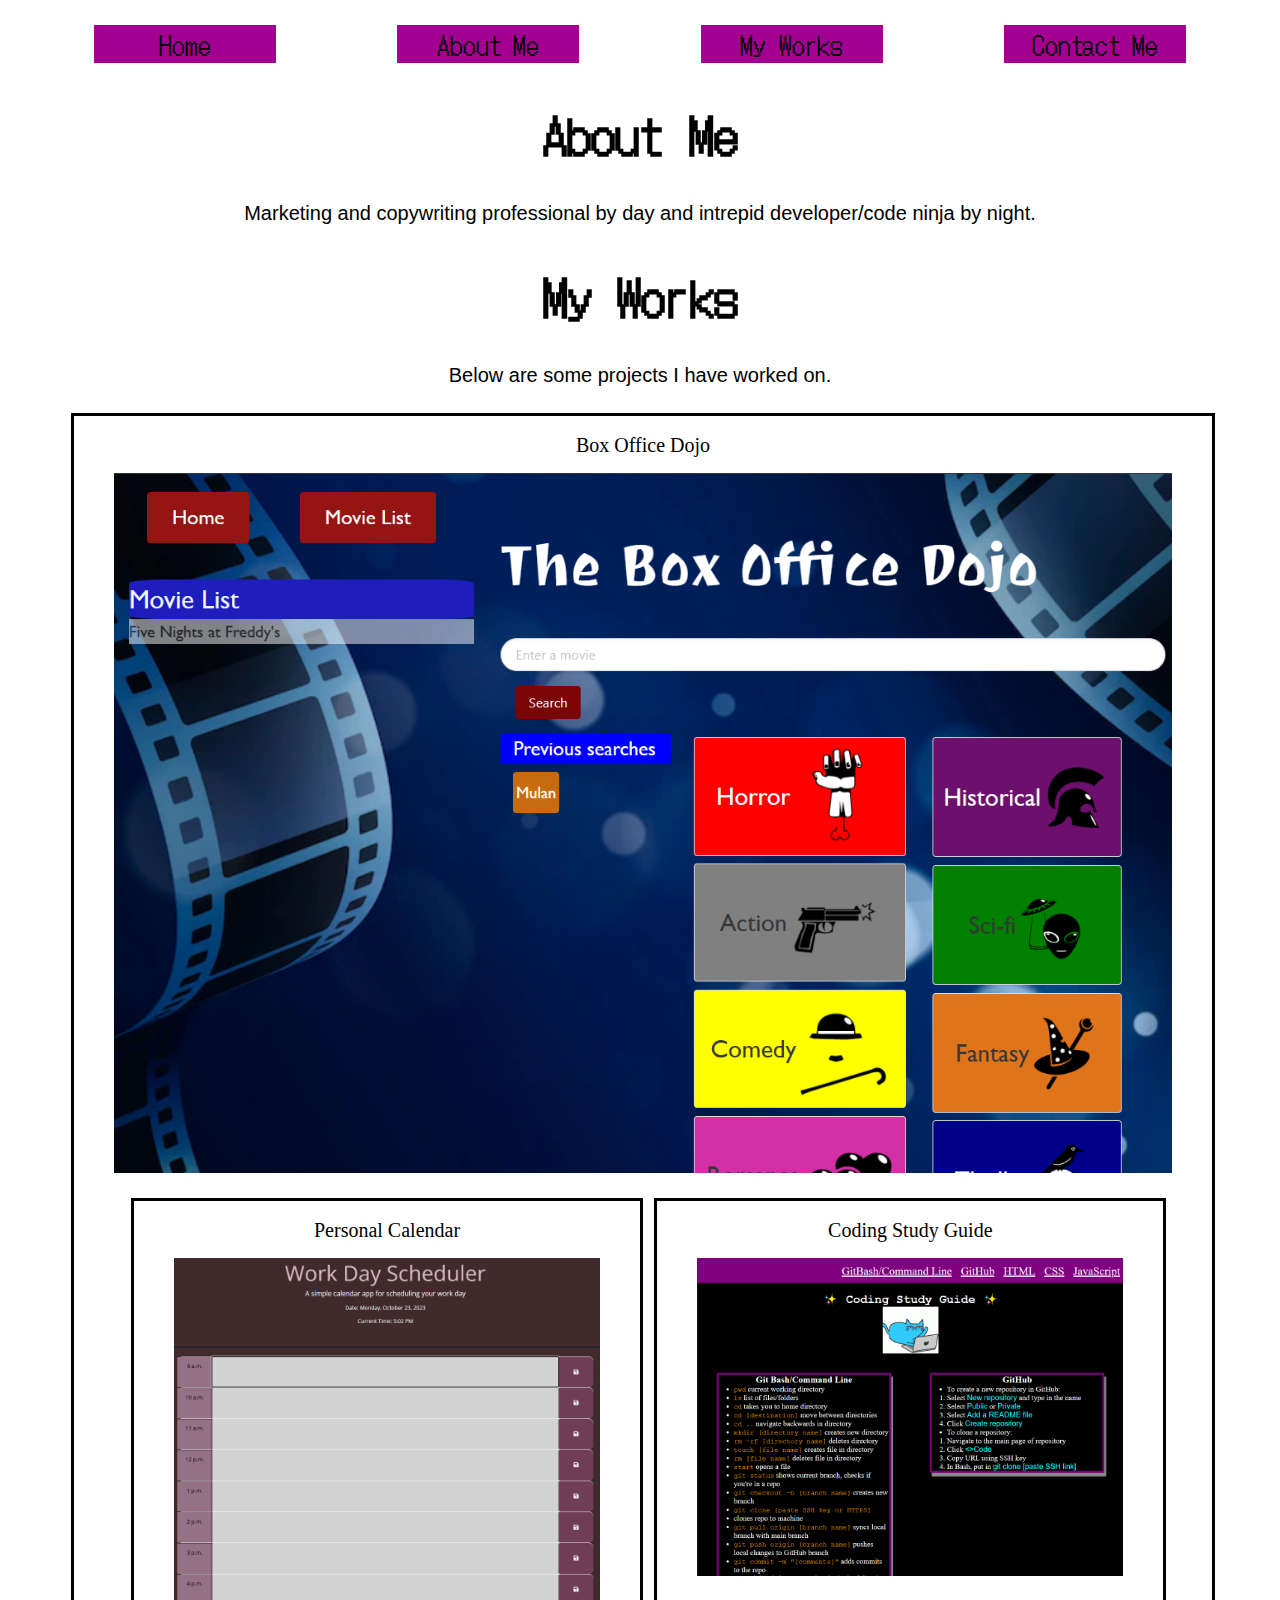
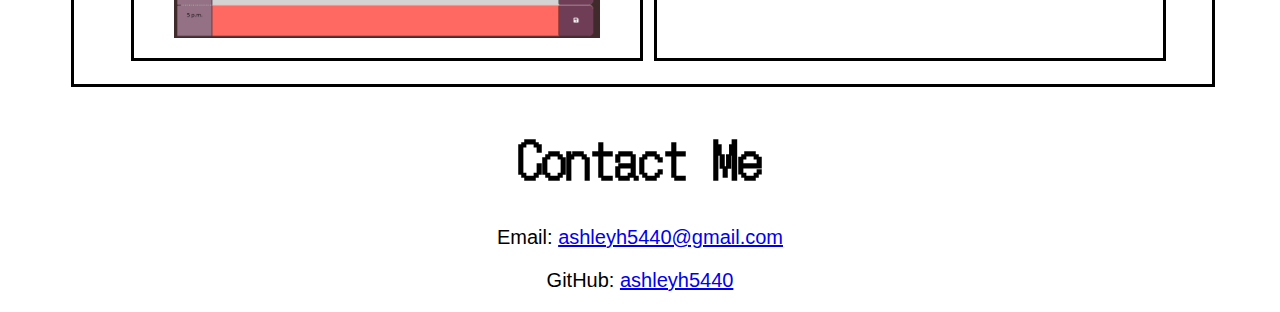
==== info.html @ 876a7c14 "made separate html for info, edited js" ====
<!DOCTYPE html>
<html lang="en">
<head>
  <meta charset="UTF-8">
  <meta name="viewport" content="width=device-width, initial-scale=1.0">
  <title>Ashley Hill</title>
  <link rel="reset" href="./assets/css/reset.css">
  <link href="https://fonts.googleapis.com/css2?family=DotGothic16&display=swap" rel="stylesheet">
  <link rel="stylesheet" href="./assets/css/style.css">
</head>
<body>
  <main>
    <!-- <section class="base" id="header-img">
      <img id="base-img" src="./assets/images/ds.png">
        <div class="y-a-buttons">
          <button id="y-button">Y</button>
          <button id="a-button">A</button>
        </div>
        <div class="x-b-buttons">
          <button id="x-button">X</button>
          <button id="b-button">B</button>
        </div>
        <div class="fadeIn">
          <img id="profile-picture" src="./assets/images/profile-picture.png">
          <img id="name" src="./assets/images/name.png">
        </div>
    </section> -->
    <nav class="hidden" id="nav">
      <button id="home-button">Home</button>
      <button id="about-button">About Me</button>
      <button id="works-button">My Works</button>
      <button id="contact-button">Contact Me</button>
    </nav>
    <section class="hidden" id="about-me">
      <h1>About Me</h1>
        <p>Marketing and copywriting professional by day and intrepid developer/code ninja by night.</p>
    </section>
    <section class="hidden" id="my-works">
        <h1>My Works</h1>
        <p>Below are some projects I have worked on.</p>
        <div class="card1">
          <br>
          <header>Box Office Dojo</header>
          <figure>
          <a href="https://mb739132.github.io/Box-Office-Dojo/index.html"><img id="top" src="./assets/images/box-office-dojo.png" alt=""></a>
          </figure>
        <div class="cards">
          <div class="card2">
            <br>
            <header>Personal Calendar</header>
            <figure>
            <a href="https://ashleyh5440.github.io/personal-calendar/"><img id="left" src="./assets/images/personal-calendar.png" alt=""></a>
            </figure>
          </div>
          <div class="card3">
            <br>
            <header>Coding Study Guide</header>
            <figure>
            <a href="https://mb739132.github.io/Box-Office-Dojo/index.html"><img id="right" src="./assets/images/study-guide.png" alt=""></a>
            </figure>
          </div>
        </div>
    </section>
    <section class="hidden" id="contact-me">
        <h1>Contact Me</h1>
        <p>Email: <a href="mailto:ashleyh5440@gmail.com">ashleyh5440@gmail.com</a>
        </p>
        <p>GitHub: <a href="https://github.com/ashleyh5440">ashleyh5440</a></p>
    </section>
  </main>
<script src="./assets/js/script.js"></script>
</body>
</html>
---- assets/css/style.css ----
body {
    background-image: url(https://img.freepik.com/free-vector/pink-neon-background_53876-91656.jpg?size=626&ext=jpg&ga=GA1.1.1546980028.1704240000&semt=ais);
    background-repeat: no-repeat;
    background-size: cover;
}

nav, nav a {
    display: flex;
    flex-direction: row;
    justify-content: space-around;
    flex-wrap: wrap;
    margin: 2%;
    font-size: 25px;
}

nav a {
    text-decoration: none;
    color: black;
    background-color: rgb(98, 31, 129);
    border: .5% solid rgb(98, 31, 129);
    border-radius: 10%;
    padding: 1%;
    padding-left: 2%;
    padding-right: 2%;
    box-shadow: 10px 4px rgb(74, 23, 97);
}

h1 {
    font-size: 30px;
    text-align: center;
    font-family: 'DotGothic16', sans-serif;
    font-size: 50px;
}

p {
    font-family:Verdana, Geneva, Tahoma, sans-serif;
    font-size: 20px;
    text-align: center;
} 

header {
    font-size: 20px;
}

button {
    border-radius: 45%;
    border: none;
}

figure:hover a {
    box-shadow: 0 0 10px 10px #397367;
    display: block;
    margin: 0 auto;
}

/* .hidden {
    display: none;
} */

.base {
    position: relative;
}

#base-img{
    width: 50%;
    margin-left: 25%; 
    /* margin-bottom: 5%; */
    position: relative;

}

/* .y-a-buttons img {
    width: 4%;
    margin: 2%;
}

.x-b-buttons img {
    width: 4%;
    margin: 2%;
} */

.y-a-buttons {
    width: 4%;
    margin: 2%;
}

.x-b-buttons {
    width: 4%;
    margin: 2%;
}

.cards {
    display: flex;
    flex-direction: row;
    justify-content: center;
}

.card1 {
    border: 3px solid black;
    margin: 2% 5% auto 5%;
    width: 90%;
    background-color: white;
    text-align: center;
}

.card2 {
    border: 3px solid black;
    margin: 0.5% 0.5% 2% 5%;
    width: 50%;
    background-color: white;
    text-align: center;
}

.card3 {
    border: 3px solid black;
    margin: 0.5% 4% 2% 0.5%;
    width: 50%;
    background-color: white;
    text-align: center;
}

#y-button {
    position: absolute;
    bottom: 25%;
    left: 64%;
    width: 2.5%;
    height: 4%;
    background-color: #a30092;
}

#y-button:hover {
    box-shadow: 0 0 10px 10px white;
    border-radius: 50%;
}

#y-button:hover::after {
    content: "Contact Me";
    position: absolute;
    bottom: 23%;
    left: 62%;
    border: 1px #aaaaaa solid;
    background-color: rgba(0, 0, 0, 0.185);
    border-radius: 45%;
    font-size: 25px;
    text-align: center;;
    padding: 12px;
    color: #fff;
    z-index: 1;
  }

#a-button {
    position: absolute;
    bottom: 25%;
    left: 68.5%; 
    width: 2.5%;
    height: 4%;
    background-color: #a30092;
}

#a-button:hover {
    box-shadow: 0 0 10px 10px white;
    border-radius: 50%;
}

#a-button:hover::after {
    content: "About Me";
    position: absolute;
    bottom: 23%;
    left: 69%;
    border: 1px #aaaaaa solid;
    background-color: rgba(0, 0, 0, 0.185);
    border-radius: 45%;
    font-size: 25px;
    text-align: center;;
    padding: 12px;
    color: #fff;
    z-index: 1;
  }

#x-button {
    position: absolute;
    bottom: 30%;
    left: 66.3%;
    width: 2.5%;
    height: 4%;
    background-color: #a30092;
}

#b-button {
    position: absolute;
    bottom: 20%;
    left: 66.3%;
    width: 2.5%;
    height: 4%;
    background-color: #a30092;
}

#b-button:hover {
    box-shadow: 0 0 10px 10px white;
    border-radius: 50%;
}

#b-button:hover::after {
    content: "My Works";
    position: absolute;
    bottom: 17%;
    left: 66%;
    border: 1px #aaaaaa solid;
    background-color: rgba(0, 0, 0, 0.185);
    border-radius: 45%;
    font-size: 25px;
    text-align: center;;
    padding: 12px;
    color: #fff;
    z-index: 1;
  }

#profile-picture {
    position: absolute;
    width: 10%;
    left: 45%;
    bottom: 7%;
    animation: fadeIn 4s;
}

#name {
    position: absolute;
    width: 17%;
    left: 41%;
    bottom: 65%;
    animation: fadeIn 4s, floating;
    animation-name: floating;
    animation-duration: 3s;
    animation-iteration-count: infinite;
    animation-timing-function: ease-in-out;
    margin-top: 5px;
    /* the fadeIn isn't working */
}

#home-button, #about-button, #works-button, #contact-button {
    border-radius: 0%;
    width: 15%;
    font-size: 25px;
    font-family: 'DotGothic16', sans-serif;
    background-color: #a30092;
}

#top {
    width: 100%;
    margin-left: 0%; 
}

#left, #right {
    width: 100%;
}

#back-button {
    border-radius: 0%;
    width: 15%;
    font-size: 25px;
    font-family: 'DotGothic16', sans-serif;
    background-color: #a30092;
}

#back-button:hover {
    transform: scale(1.2);
}

@keyframes fadeIn {
    0% { opacity: 0; }
    100% { opacity: 1; }
  }

  @keyframes floating {
    0% { transform: translate(0,  0px); }
    50%  { transform: translate(0, 15px); }
    100%   { transform: translate(0, -0px); }   
}

  @keyframes slidein {
    from {
      bottom: 20%;
      width: 23%;
    }
  
    to {
      margin-left: 0%;
      width: 23%;
    }
  }

  /* @media screen and (max-width: 730px) {
    .cards {
    display: flex;
    flex-direction: column;
    justify-content: center;
    align-items: center;
    flex-wrap: wrap;
    }  

    .card2, .card3 {
        width: 80%;
        margin: 2% 5% auto 5%;
        }  
}

@media screen and (max-width: 1120px) {
    #base-img {
    width: 80%;
    margin: 2% 5% auto 10%;
    }  
    .y-a-buttons img {
        width: 6%;
        margin: 2%;
    }
    .x-b-buttons img {
        width: 6%;
        margin: 2%;
    }
    #y-button {
        position: absolute;
        bottom: 25.5%;
        left: 71%;
    }
    #a-button {
        position: absolute;
        bottom: 25.5%;
        left: 79%; 
    }
    #x-button {
        position: absolute;
        bottom: 31%;
        left: 75%;
    }
    #b-button {
        position: absolute;
        bottom: 20%;
        left: 75%;
    }
    .ds-background img {
      animation: none;
    }
    #ds1 {
        position: absolute;
        left: 31.5%;
        bottom: 58%;
        width: 37%;
    }
    #ds2 {
        position: absolute;
        left: 31.5%;
        bottom: 9%;
        width: 37%;
    }
    #profile-picture {
        position: absolute;
        width: 15%;
        left: 43%;
        bottom: 9%;
        animation: fadeIn 4s;
    }
    #name {
        position: absolute;
        width: 25%;
        left: 37%;
        bottom: 70%;
    }
}

@media screen and (max-width: 1000px) {
    #base-img {
    width: 90%;
    margin: 2% 5% auto 5%;
    }  
    .y-a-buttons img {
        width: 6.5%;
        margin: 2%;
    }
    .x-b-buttons img {
        width: 6.5%;
        margin: 2%;
    }
    #y-button {
        position: absolute;
        bottom: 26%;
        left: 74%;
    }
    #a-button {
        position: absolute;
        bottom: 26%;
        left: 83.5%; 
    }
    #x-button {
        position: absolute;
        bottom: 31.5%;
        left: 79%;
    }
    #b-button {
        position: absolute;
        bottom: 20.5%;
        left: 79%;
    }
    .ds-background img {
        animation: none;
    }
    #ds1 {
        position: absolute;
        left: 29.5%;
        bottom: 58.25%;
        width: 41.5%;
    }
    #ds2 {
        position: absolute;
        left: 29.5%;
        bottom: 9%;
        width: 41.5%;
    }
    #profile-picture {
        position: absolute;
        width: 15%;
        left: 43%;
        bottom: 9%;
        animation: fadeIn 4s;
    }
    #name {
        position: absolute;
        width: 30%;
        left: 35%;
        bottom: 70%;
    }
} */
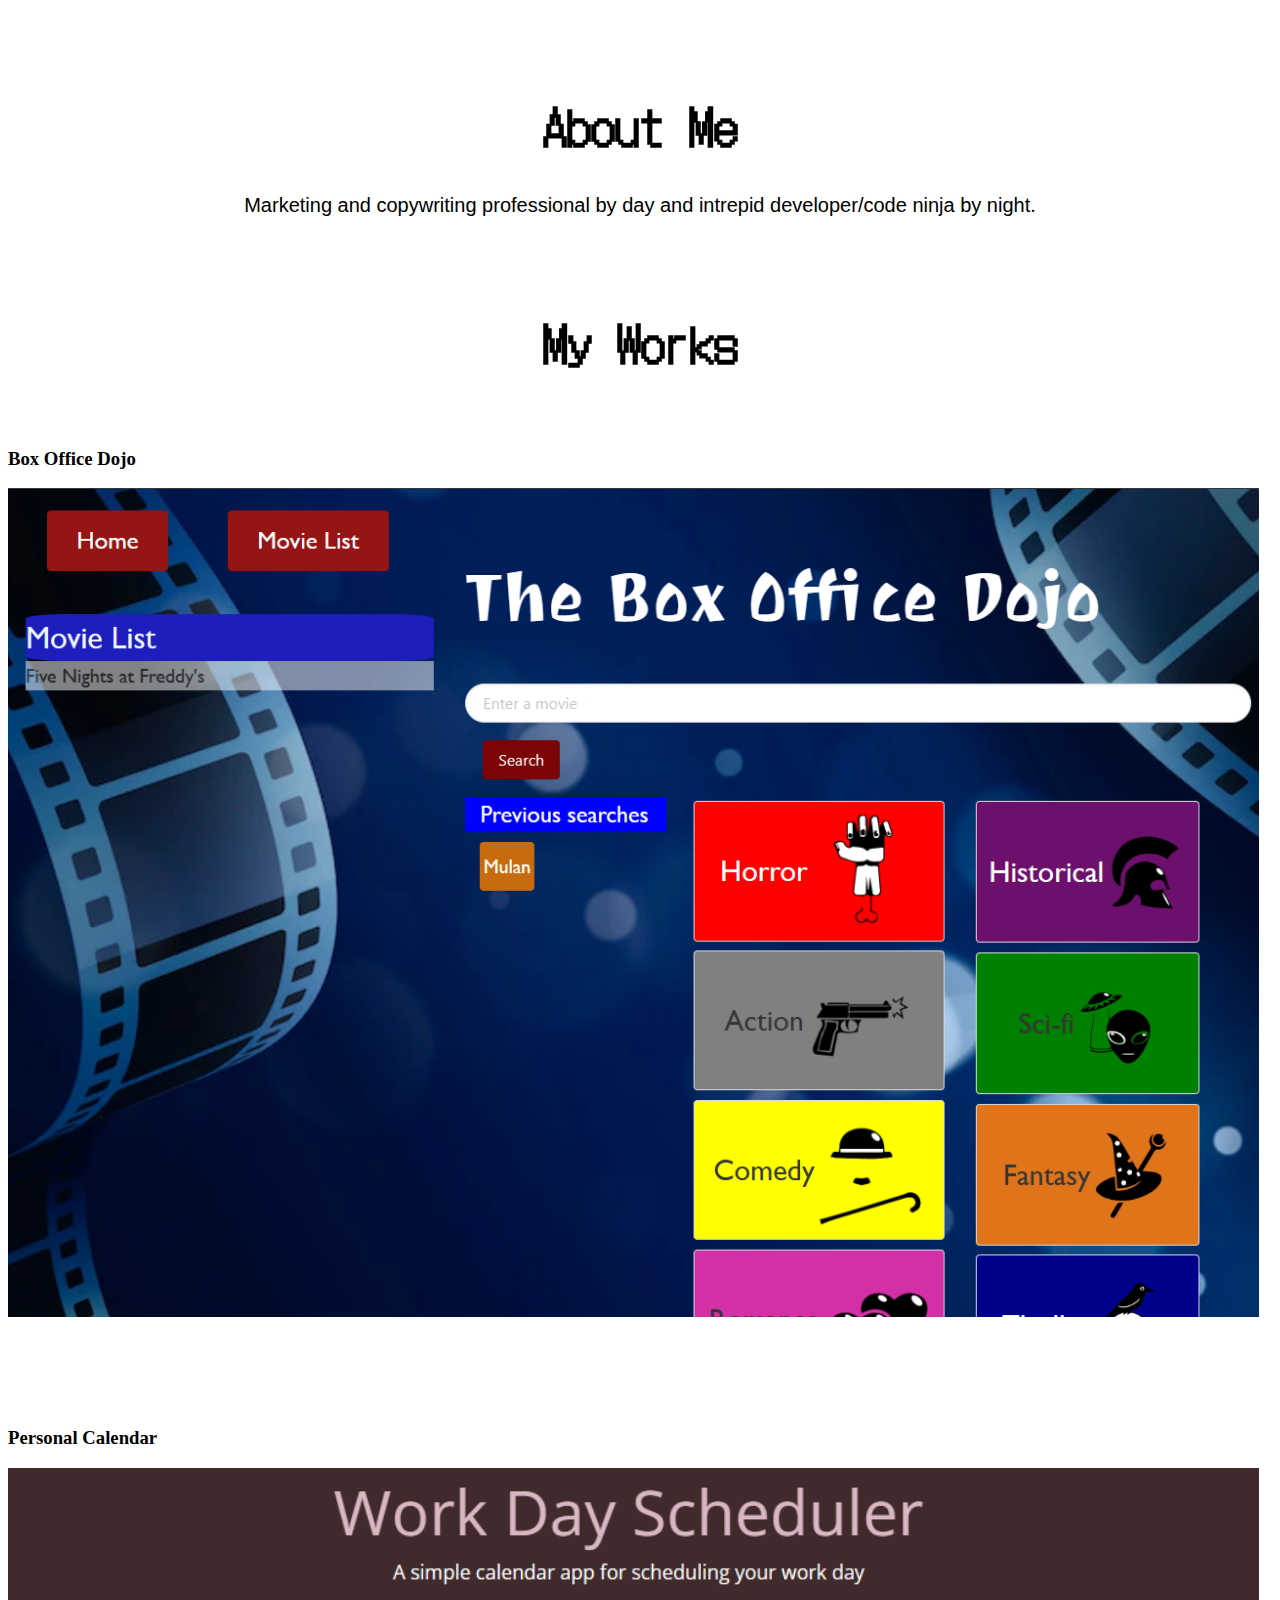
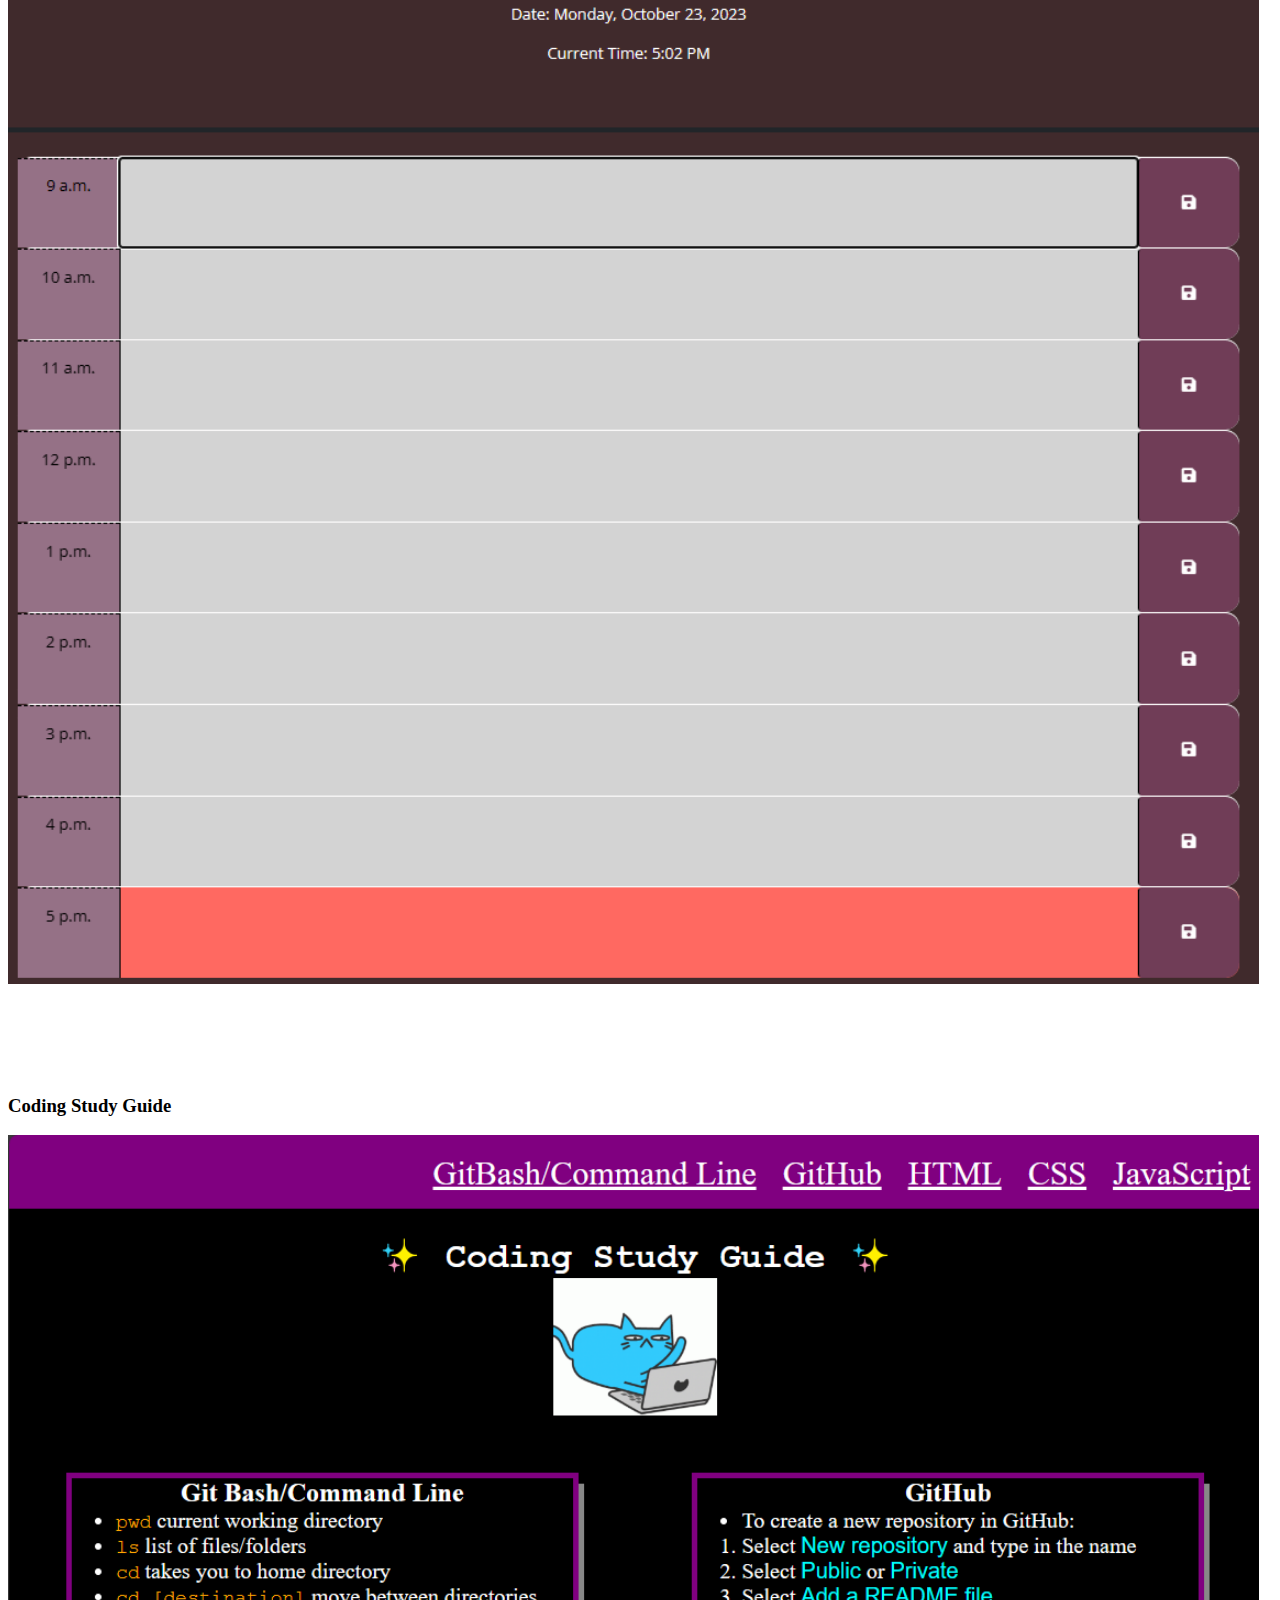
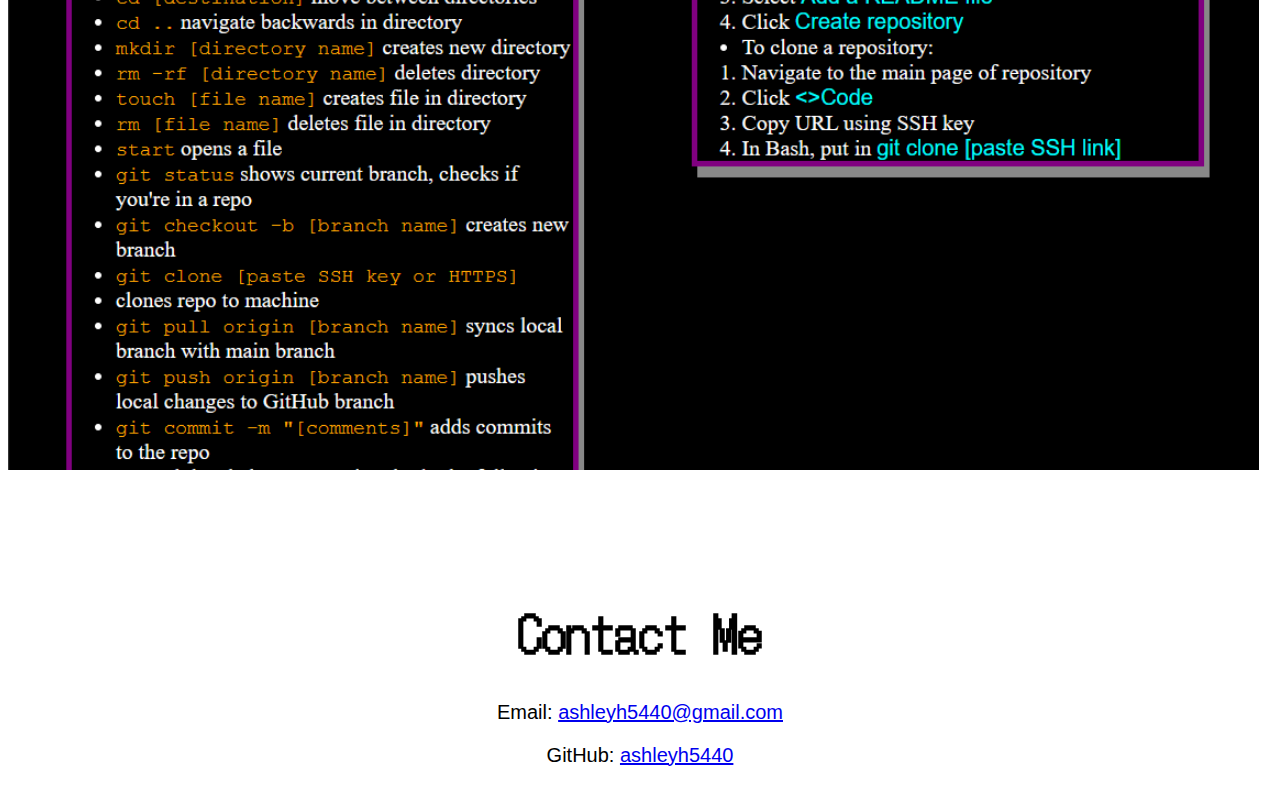
==== commit c5001b55: "added media queries for screen sizes" ====
--- a/info.html
+++ b/info.html
@@ -6,38 +6,47 @@
   <title>Ashley Hill</title>
   <link rel="reset" href="./assets/css/reset.css">
   <link href="https://fonts.googleapis.com/css2?family=DotGothic16&display=swap" rel="stylesheet">
+  <link href="https://cdn.jsdelivr.net/npm/bootstrap@5.3.2/dist/css/bootstrap.min.css" rel="stylesheet" integrity="sha384-T3c6CoIi6uLrA9TneNEoa7RxnatzjcDSCmG1MXxSR1GAsXEV/Dwwykc2MPK8M2HN" crossorigin="anonymous">
   <link rel="stylesheet" href="./assets/css/style.css">
 </head>
 <body>
   <main>
-    <!-- <section class="base" id="header-img">
-      <img id="base-img" src="./assets/images/ds.png">
-        <div class="y-a-buttons">
-          <button id="y-button">Y</button>
-          <button id="a-button">A</button>
-        </div>
-        <div class="x-b-buttons">
-          <button id="x-button">X</button>
-          <button id="b-button">B</button>
-        </div>
-        <div class="fadeIn">
-          <img id="profile-picture" src="./assets/images/profile-picture.png">
-          <img id="name" src="./assets/images/name.png">
-        </div>
-    </section> -->
     <nav class="hidden" id="nav">
-      <button id="home-button">Home</button>
-      <button id="about-button">About Me</button>
-      <button id="works-button">My Works</button>
-      <button id="contact-button">Contact Me</button>
+      <button type="button" class="btn btn-primary" id="home-button">Home</button>
+      <button type="button" class="btn btn-primary" id="about-button">About Me</button>
+      <button type="button" class="btn btn-primary" id="works-button">My Works</button>
+      <button type="button" class="btn btn-primary" id="contact-button">Contact Me</button>
     </nav>
-    <section class="hidden" id="about-me">
+    <section id="about-me">
       <h1>About Me</h1>
         <p>Marketing and copywriting professional by day and intrepid developer/code ninja by night.</p>
     </section>
-    <section class="hidden" id="my-works">
+    <section id="my-works">
         <h1>My Works</h1>
-        <p>Below are some projects I have worked on.</p>
+        <br>
+        <div class="container text-center">
+          <div class="row align-items-start">
+            <div class="col">
+              <h3>Box Office Dojo</h3>
+              <div class="project-img">
+                <a href="https://mb739132.github.io/Box-Office-Dojo/index.html"><img id="project1" src="./assets/images/box-office-dojo.png"></a>
+              </div>
+            </div>
+            <div class="col">
+              <h3>Personal Calendar</h3>
+              <div class="project-img">
+                <a href="https://ashleyh5440.github.io/personal-calendar/"><img id="project2" src="./assets/images/personal-calendar.png" alt=""></a>
+              </div>
+            </div>
+            <div class="col">
+              <h3>Coding Study Guide</h3>
+              <div class="project-img">
+                <a href="https://mb739132.github.io/Box-Office-Dojo/index.html"><img id="project3" src="./assets/images/study-guide.png" alt=""></a>
+              </div>
+            </div>
+          </div>
+        </div>
+        <!-- <p>Below are some projects I have worked on.</p>
         <div class="card1">
           <br>
           <header>Box Office Dojo</header>
@@ -59,15 +68,15 @@
             <a href="https://mb739132.github.io/Box-Office-Dojo/index.html"><img id="right" src="./assets/images/study-guide.png" alt=""></a>
             </figure>
           </div>
-        </div>
+        </div> -->
     </section>
-    <section class="hidden" id="contact-me">
+    <section id="contact-me">
         <h1>Contact Me</h1>
         <p>Email: <a href="mailto:ashleyh5440@gmail.com">ashleyh5440@gmail.com</a>
         </p>
         <p>GitHub: <a href="https://github.com/ashleyh5440">ashleyh5440</a></p>
     </section>
   </main>
-<script src="./assets/js/script.js"></script>
+<script src="./assets/js/info.js"></script>
 </body>
 </html>--- a/assets/css/style.css
+++ b/assets/css/style.css
@@ -5,266 +5,226 @@
     background-size: cover;
 }
 
-nav, nav a {
+h1 {
+    font-size: 30px;
+    text-align: center;
+    font-family: 'DotGothic16', sans-serif;
+    font-size: 50px;
+}
+
+p {
+    font-family:Verdana, Geneva, Tahoma, sans-serif;
+    font-size: 20px;
+    text-align: center;
+}
+
+/* index.hml */
+.base {
+    position: relative;
+}
+
+#base-img{
+    width: 50%;
+    margin-left: 25%; 
+    position: relative;
+
+}
+
+.y-a-buttons {
+    width: 4%;
+    margin: 2%;
+}
+
+.x-b-buttons {
+    width: 4%;
+    margin: 2%;
+}
+
+.hidden {
+    display: none;
+}
+
+#y-button {
+    position: absolute;
+    bottom: 25%;
+    left: 64%;
+    width: 2.5%;
+    height: 4%;
+    background-color: #a30092;
+    border-radius: 45%;
+    border: none;
+}
+
+#y-button:hover {
+    box-shadow: 0 0 10px 10px white;
+    border-radius: 50%;
+}
+
+#y-button:hover::after {
+    content: "Contact Me";
+    position: absolute;
+    bottom: 23%;
+    left: 62%;
+    border: 1px #aaaaaa solid;
+    background-color: rgba(0, 0, 0, 0.185);
+    border-radius: 45%;
+    font-size: 25px;
+    text-align: center;;
+    padding: 12px;
+    color: #fff;
+    z-index: 1;
+  }
+
+#a-button {
+    position: absolute;
+    bottom: 25%;
+    left: 68.5%; 
+    width: 2.5%;
+    height: 4%;
+    background-color: #a30092;
+    border-radius: 45%;
+    border: none;
+}
+
+#a-button:hover {
+    box-shadow: 0 0 10px 10px white;
+    border-radius: 50%;
+}
+
+#a-button:hover::after {
+    content: "About Me";
+    position: absolute;
+    bottom: 23%;
+    left: 69%;
+    border: 1px #aaaaaa solid;
+    background-color: rgba(0, 0, 0, 0.185);
+    border-radius: 45%;
+    font-size: 25px;
+    text-align: center;;
+    padding: 12px;
+    color: #fff;
+    z-index: 1;
+  }
+
+#x-button {
+    position: absolute;
+    bottom: 30%;
+    left: 66.3%;
+    width: 2.5%;
+    height: 4%;
+    background-color: #a30092;
+    border-radius: 45%;
+    border: none;
+}
+
+#b-button {
+    position: absolute;
+    bottom: 20%;
+    left: 66.3%;
+    width: 2.5%;
+    height: 4%;
+    background-color: #a30092;
+    border-radius: 45%;
+    border: none;
+}
+
+#b-button:hover {
+    box-shadow: 0 0 10px 10px white;
+    border-radius: 50%;
+}
+
+#b-button:hover::after {
+    content: "My Works";
+    position: absolute;
+    bottom: 17%;
+    left: 66%;
+    border: 1px #aaaaaa solid;
+    background-color: rgba(0, 0, 0, 0.185);
+    border-radius: 45%;
+    font-size: 25px;
+    text-align: center;;
+    padding: 12px;
+    color: #fff;
+    z-index: 1;
+  }
+
+#profile-picture {
+    position: absolute;
+    width: 10%;
+    left: 45%;
+    bottom: 7%;
+    animation: fadeIn 4s;
+}
+
+#name {
+    position: absolute;
+    width: 17%;
+    left: 41%;
+    bottom: 65%;
+    animation: floating;
+    animation-name: floating;
+    animation-duration: 3s;
+    animation-iteration-count: infinite;
+    animation-timing-function: ease-in-out;
+    margin-top: 5px;
+}
+
+#index-about-button, #index-works-button, #index-contact-button {
+    border: none;
+    font-size: 25px;
+    font-family: 'DotGothic16', sans-serif;
+    background-color: #a30092;
+    margin-top: 5%;
+}
+
+/* info.html */
+
+nav {
     display: flex;
     flex-direction: row;
     justify-content: space-around;
     flex-wrap: wrap;
     margin: 2%;
     font-size: 25px;
-}
-
-nav a {
-    text-decoration: none;
-    color: black;
-    background-color: rgb(98, 31, 129);
-    border: .5% solid rgb(98, 31, 129);
-    border-radius: 10%;
-    padding: 1%;
-    padding-left: 2%;
-    padding-right: 2%;
-    box-shadow: 10px 4px rgb(74, 23, 97);
-}
-
-h1 {
-    font-size: 30px;
-    text-align: center;
-    font-family: 'DotGothic16', sans-serif;
-    font-size: 50px;
-}
-
-p {
-    font-family:Verdana, Geneva, Tahoma, sans-serif;
-    font-size: 20px;
-    text-align: center;
+    margin-top: 5%;
 } 
 
-header {
-    font-size: 20px;
-}
-
-button {
-    border-radius: 45%;
-    border: none;
-}
-
-figure:hover a {
-    box-shadow: 0 0 10px 10px #397367;
+.project-img {
+    width: 99%;
+}
+
+#project1, #project2, #project3 {
+    width: 100%;
+    margin-bottom: 7%;
+}
+
+#project1:hover {
+    box-shadow: 0 0 10px 10px #200282;
     display: block;
     margin: 0 auto;
 }
 
-/* .hidden {
-    display: none;
-} */
-
-.base {
-    position: relative;
-}
-
-#base-img{
-    width: 50%;
-    margin-left: 25%; 
-    /* margin-bottom: 5%; */
-    position: relative;
-
-}
-
-/* .y-a-buttons img {
-    width: 4%;
-    margin: 2%;
-}
-
-.x-b-buttons img {
-    width: 4%;
-    margin: 2%;
-} */
-
-.y-a-buttons {
-    width: 4%;
-    margin: 2%;
-}
-
-.x-b-buttons {
-    width: 4%;
-    margin: 2%;
-}
-
-.cards {
-    display: flex;
-    flex-direction: row;
-    justify-content: center;
-}
-
-.card1 {
-    border: 3px solid black;
-    margin: 2% 5% auto 5%;
-    width: 90%;
-    background-color: white;
-    text-align: center;
-}
-
-.card2 {
-    border: 3px solid black;
-    margin: 0.5% 0.5% 2% 5%;
-    width: 50%;
-    background-color: white;
-    text-align: center;
-}
-
-.card3 {
-    border: 3px solid black;
-    margin: 0.5% 4% 2% 0.5%;
-    width: 50%;
-    background-color: white;
-    text-align: center;
-}
-
-#y-button {
-    position: absolute;
-    bottom: 25%;
-    left: 64%;
-    width: 2.5%;
-    height: 4%;
-    background-color: #a30092;
-}
-
-#y-button:hover {
-    box-shadow: 0 0 10px 10px white;
-    border-radius: 50%;
-}
-
-#y-button:hover::after {
-    content: "Contact Me";
-    position: absolute;
-    bottom: 23%;
-    left: 62%;
-    border: 1px #aaaaaa solid;
-    background-color: rgba(0, 0, 0, 0.185);
-    border-radius: 45%;
-    font-size: 25px;
-    text-align: center;;
-    padding: 12px;
-    color: #fff;
-    z-index: 1;
-  }
-
-#a-button {
-    position: absolute;
-    bottom: 25%;
-    left: 68.5%; 
-    width: 2.5%;
-    height: 4%;
-    background-color: #a30092;
-}
-
-#a-button:hover {
-    box-shadow: 0 0 10px 10px white;
-    border-radius: 50%;
-}
-
-#a-button:hover::after {
-    content: "About Me";
-    position: absolute;
-    bottom: 23%;
-    left: 69%;
-    border: 1px #aaaaaa solid;
-    background-color: rgba(0, 0, 0, 0.185);
-    border-radius: 45%;
-    font-size: 25px;
-    text-align: center;;
-    padding: 12px;
-    color: #fff;
-    z-index: 1;
-  }
-
-#x-button {
-    position: absolute;
-    bottom: 30%;
-    left: 66.3%;
-    width: 2.5%;
-    height: 4%;
-    background-color: #a30092;
-}
-
-#b-button {
-    position: absolute;
-    bottom: 20%;
-    left: 66.3%;
-    width: 2.5%;
-    height: 4%;
-    background-color: #a30092;
-}
-
-#b-button:hover {
-    box-shadow: 0 0 10px 10px white;
-    border-radius: 50%;
-}
-
-#b-button:hover::after {
-    content: "My Works";
-    position: absolute;
-    bottom: 17%;
-    left: 66%;
-    border: 1px #aaaaaa solid;
-    background-color: rgba(0, 0, 0, 0.185);
-    border-radius: 45%;
-    font-size: 25px;
-    text-align: center;;
-    padding: 12px;
-    color: #fff;
-    z-index: 1;
-  }
-
-#profile-picture {
-    position: absolute;
-    width: 10%;
-    left: 45%;
-    bottom: 7%;
-    animation: fadeIn 4s;
-}
-
-#name {
-    position: absolute;
-    width: 17%;
-    left: 41%;
-    bottom: 65%;
-    animation: fadeIn 4s, floating;
-    animation-name: floating;
-    animation-duration: 3s;
-    animation-iteration-count: infinite;
-    animation-timing-function: ease-in-out;
-    margin-top: 5px;
-    /* the fadeIn isn't working */
+#project2:hover {
+    box-shadow: 0 0 10px 10px #200282;
+    display: block;
+    margin: 0 auto;
+}
+
+#project3:hover {
+    box-shadow: 0 0 10px 10px #200282;
+    display: block;
+    margin: 0 auto;
 }
 
 #home-button, #about-button, #works-button, #contact-button {
-    border-radius: 0%;
-    width: 15%;
+    border: none;
     font-size: 25px;
     font-family: 'DotGothic16', sans-serif;
     background-color: #a30092;
 }
 
-#top {
-    width: 100%;
-    margin-left: 0%; 
-}
-
-#left, #right {
-    width: 100%;
-}
-
-#back-button {
-    border-radius: 0%;
-    width: 15%;
-    font-size: 25px;
-    font-family: 'DotGothic16', sans-serif;
-    background-color: #a30092;
-}
-
-#back-button:hover {
-    transform: scale(1.2);
+#about-me, #my-works {
+    margin-top: 7%;
 }
 
 @keyframes fadeIn {
@@ -290,143 +250,21 @@
     }
   }
 
-  /* @media screen and (max-width: 730px) {
-    .cards {
-    display: flex;
-    flex-direction: column;
-    justify-content: center;
-    align-items: center;
-    flex-wrap: wrap;
-    }  
-
-    .card2, .card3 {
-        width: 80%;
-        margin: 2% 5% auto 5%;
-        }  
-}
-
-@media screen and (max-width: 1120px) {
-    #base-img {
-    width: 80%;
-    margin: 2% 5% auto 10%;
-    }  
-    .y-a-buttons img {
-        width: 6%;
-        margin: 2%;
-    }
-    .x-b-buttons img {
-        width: 6%;
-        margin: 2%;
-    }
-    #y-button {
-        position: absolute;
-        bottom: 25.5%;
-        left: 71%;
-    }
-    #a-button {
-        position: absolute;
-        bottom: 25.5%;
-        left: 79%; 
-    }
-    #x-button {
-        position: absolute;
-        bottom: 31%;
-        left: 75%;
-    }
-    #b-button {
-        position: absolute;
-        bottom: 20%;
-        left: 75%;
-    }
-    .ds-background img {
-      animation: none;
-    }
-    #ds1 {
-        position: absolute;
-        left: 31.5%;
-        bottom: 58%;
-        width: 37%;
-    }
-    #ds2 {
-        position: absolute;
-        left: 31.5%;
-        bottom: 9%;
-        width: 37%;
-    }
-    #profile-picture {
-        position: absolute;
-        width: 15%;
-        left: 43%;
-        bottom: 9%;
-        animation: fadeIn 4s;
-    }
-    #name {
-        position: absolute;
-        width: 25%;
-        left: 37%;
-        bottom: 70%;
-    }
-}
-
-@media screen and (max-width: 1000px) {
-    #base-img {
-    width: 90%;
-    margin: 2% 5% auto 5%;
-    }  
-    .y-a-buttons img {
-        width: 6.5%;
-        margin: 2%;
-    }
-    .x-b-buttons img {
-        width: 6.5%;
-        margin: 2%;
-    }
-    #y-button {
-        position: absolute;
-        bottom: 26%;
-        left: 74%;
-    }
-    #a-button {
-        position: absolute;
-        bottom: 26%;
-        left: 83.5%; 
-    }
-    #x-button {
-        position: absolute;
-        bottom: 31.5%;
-        left: 79%;
-    }
-    #b-button {
-        position: absolute;
-        bottom: 20.5%;
-        left: 79%;
-    }
-    .ds-background img {
-        animation: none;
-    }
-    #ds1 {
-        position: absolute;
-        left: 29.5%;
-        bottom: 58.25%;
-        width: 41.5%;
-    }
-    #ds2 {
-        position: absolute;
-        left: 29.5%;
-        bottom: 9%;
-        width: 41.5%;
-    }
-    #profile-picture {
-        position: absolute;
-        width: 15%;
-        left: 43%;
-        bottom: 9%;
-        animation: fadeIn 4s;
-    }
-    #name {
-        position: absolute;
+  @media screen and (max-width: 767px) {
+    nav {
+        display: flex;
+        flex-direction: column;
+        margin-left: 35%;
         width: 30%;
-        left: 35%;
-        bottom: 70%;
-    }
-} */
+    }
+    .row {
+        flex-direction: column;
+    }
+    #about-button, #works-button, #contact-button {
+        display: none;
+    }
+    .hidden {
+        display: flex;
+    }
+  }
+
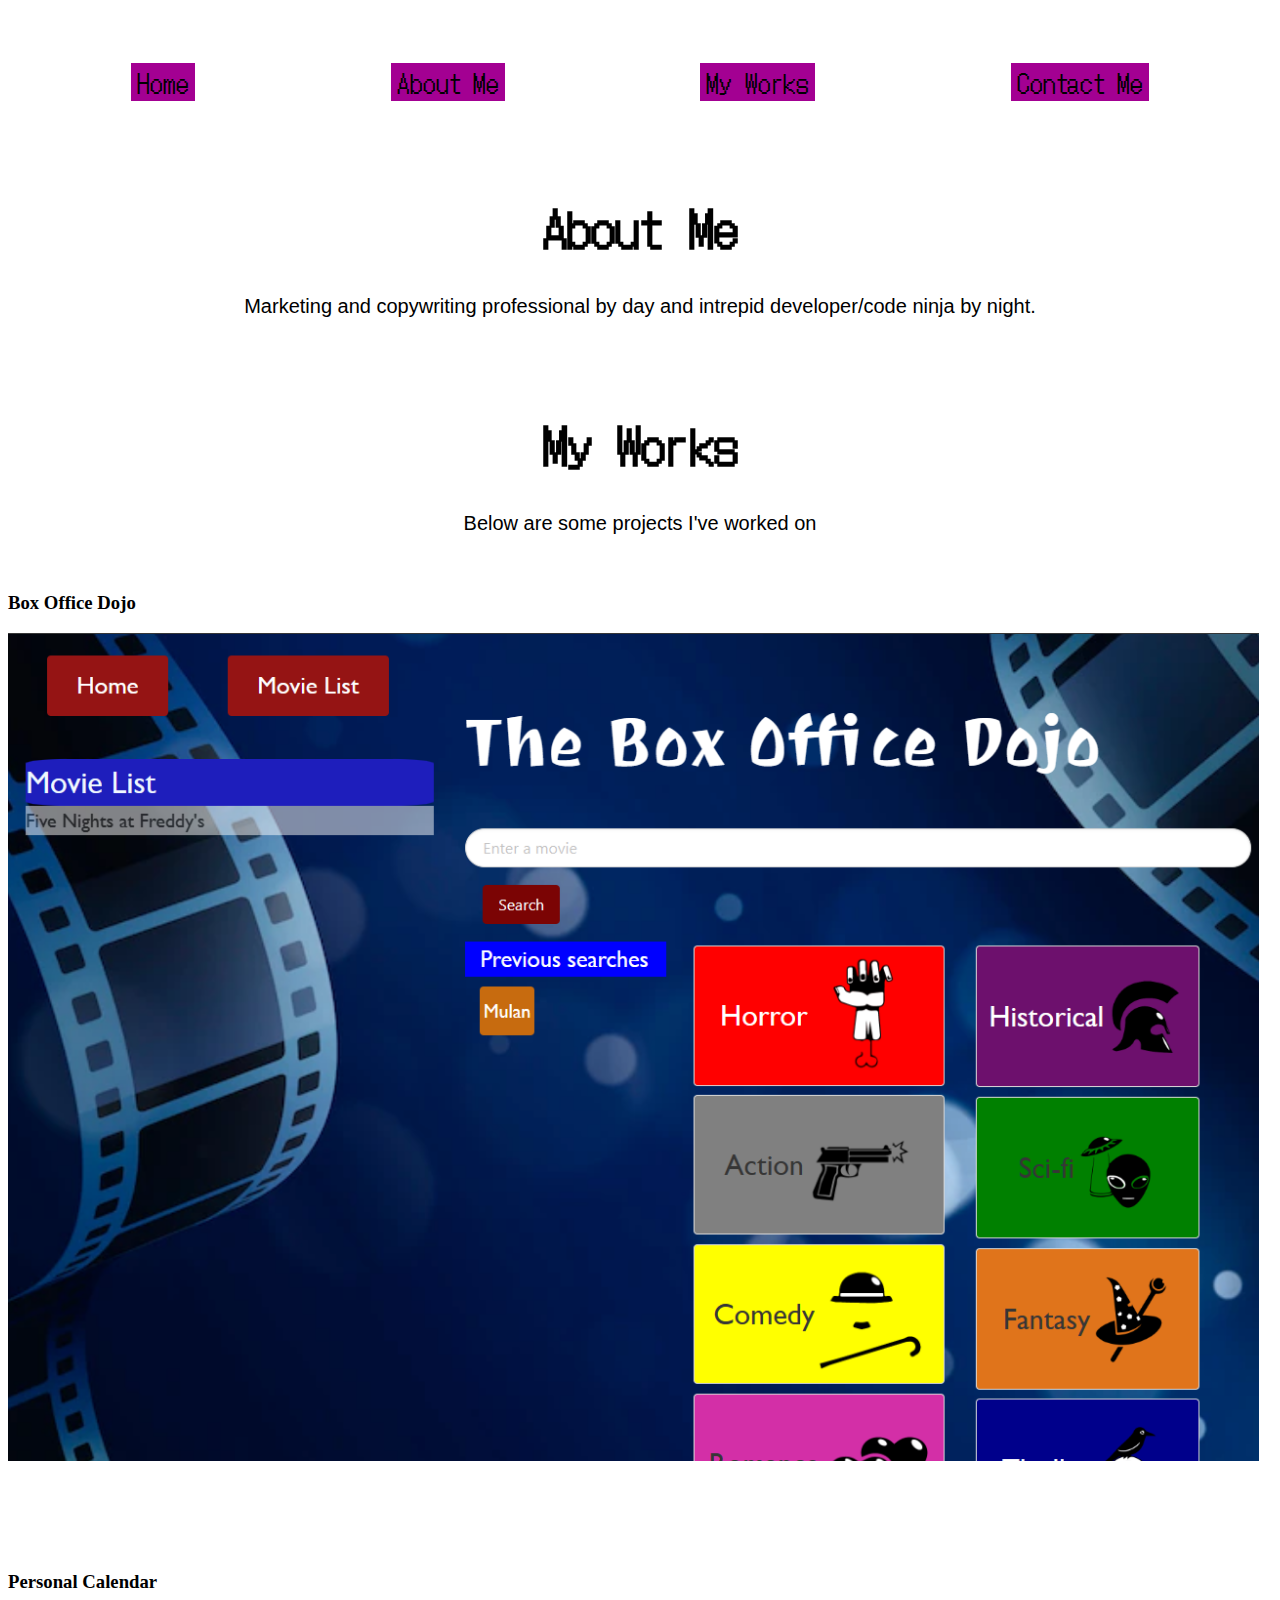
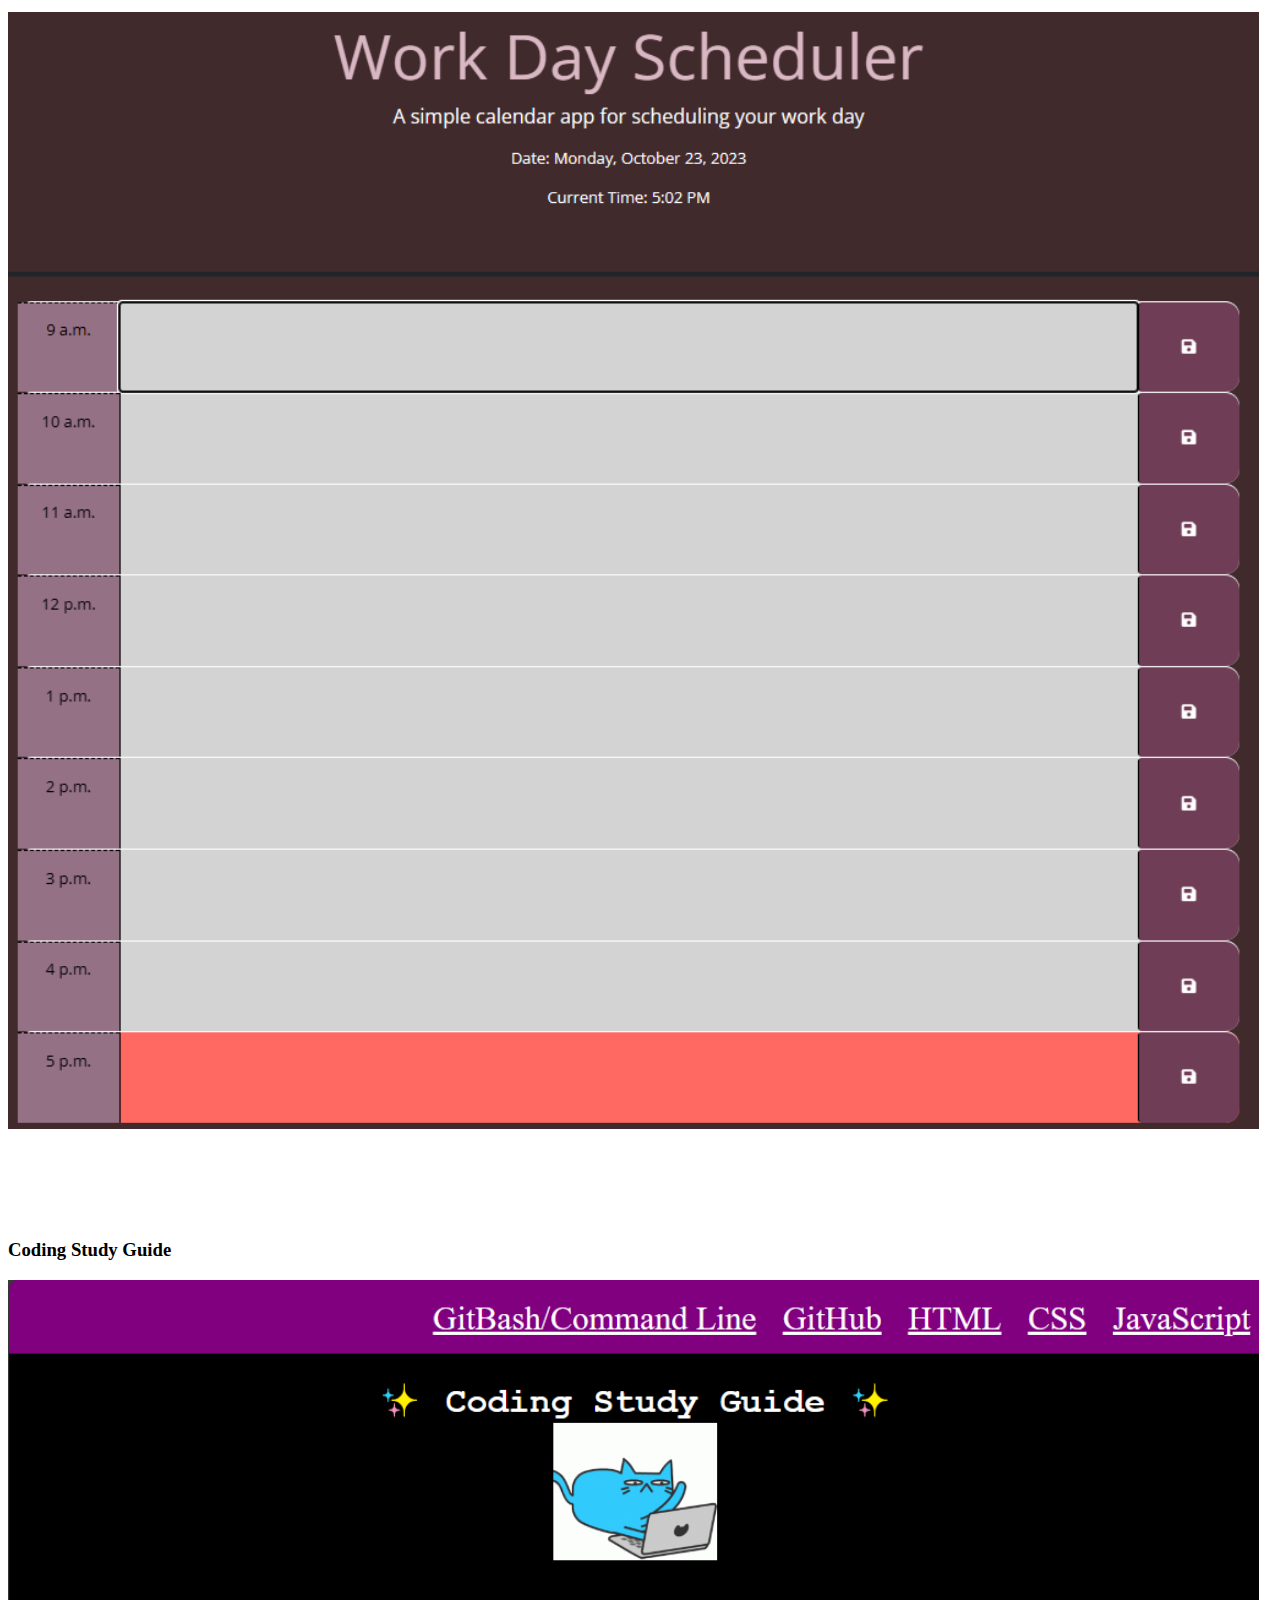
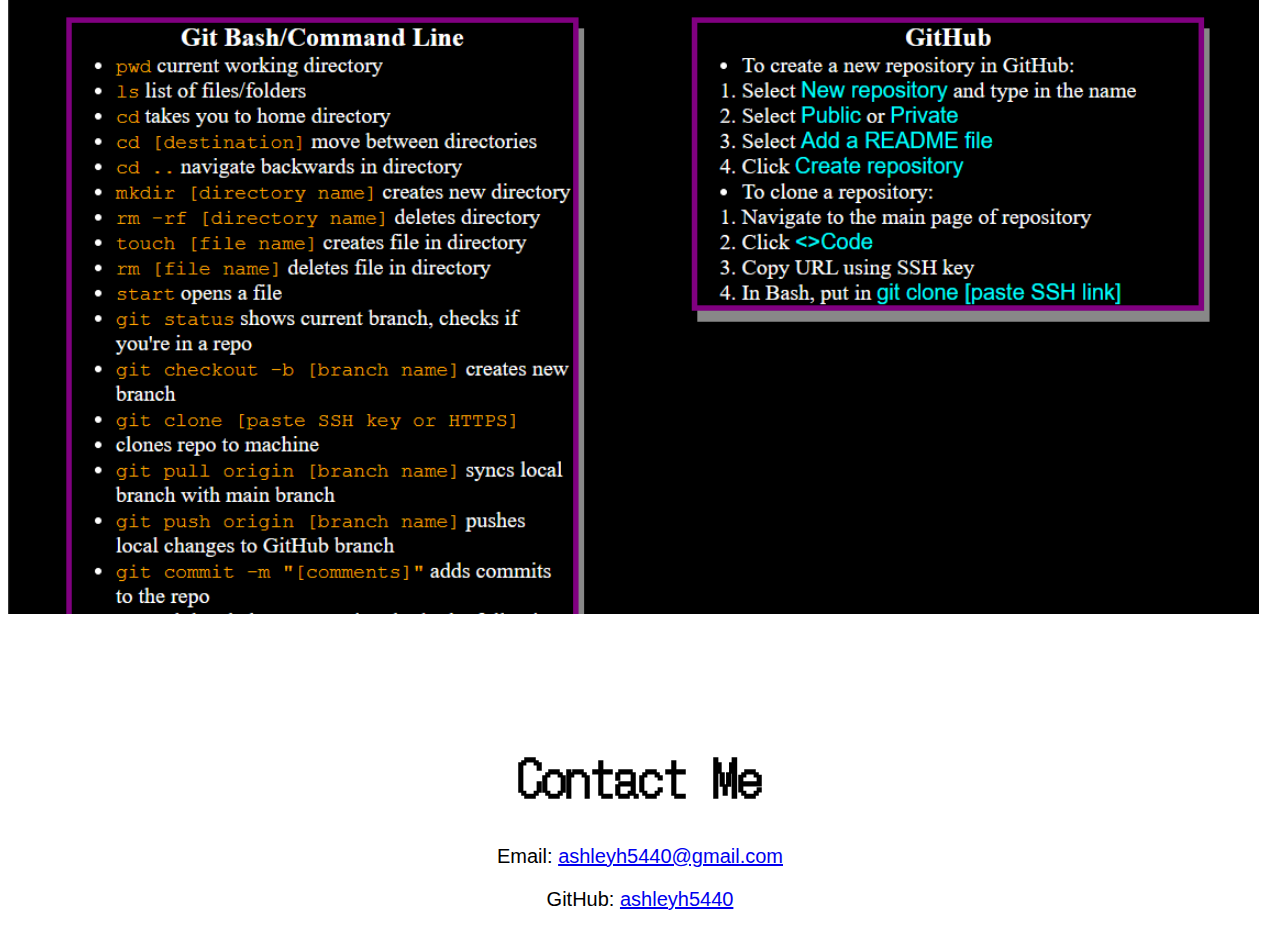
==== commit c4bc348e: "made edits to info.html" ====
--- a/info.html
+++ b/info.html
@@ -11,7 +11,7 @@
 </head>
 <body>
   <main>
-    <nav class="hidden" id="nav">
+    <nav id="nav">
       <button type="button" class="btn btn-primary" id="home-button">Home</button>
       <button type="button" class="btn btn-primary" id="about-button">About Me</button>
       <button type="button" class="btn btn-primary" id="works-button">My Works</button>
@@ -23,6 +23,7 @@
     </section>
     <section id="my-works">
         <h1>My Works</h1>
+        <p>Below are some projects I've worked on</p>
         <br>
         <div class="container text-center">
           <div class="row align-items-start">
@@ -46,29 +47,6 @@
             </div>
           </div>
         </div>
-        <!-- <p>Below are some projects I have worked on.</p>
-        <div class="card1">
-          <br>
-          <header>Box Office Dojo</header>
-          <figure>
-          <a href="https://mb739132.github.io/Box-Office-Dojo/index.html"><img id="top" src="./assets/images/box-office-dojo.png" alt=""></a>
-          </figure>
-        <div class="cards">
-          <div class="card2">
-            <br>
-            <header>Personal Calendar</header>
-            <figure>
-            <a href="https://ashleyh5440.github.io/personal-calendar/"><img id="left" src="./assets/images/personal-calendar.png" alt=""></a>
-            </figure>
-          </div>
-          <div class="card3">
-            <br>
-            <header>Coding Study Guide</header>
-            <figure>
-            <a href="https://mb739132.github.io/Box-Office-Dojo/index.html"><img id="right" src="./assets/images/study-guide.png" alt=""></a>
-            </figure>
-          </div>
-        </div> -->
     </section>
     <section id="contact-me">
         <h1>Contact Me</h1>
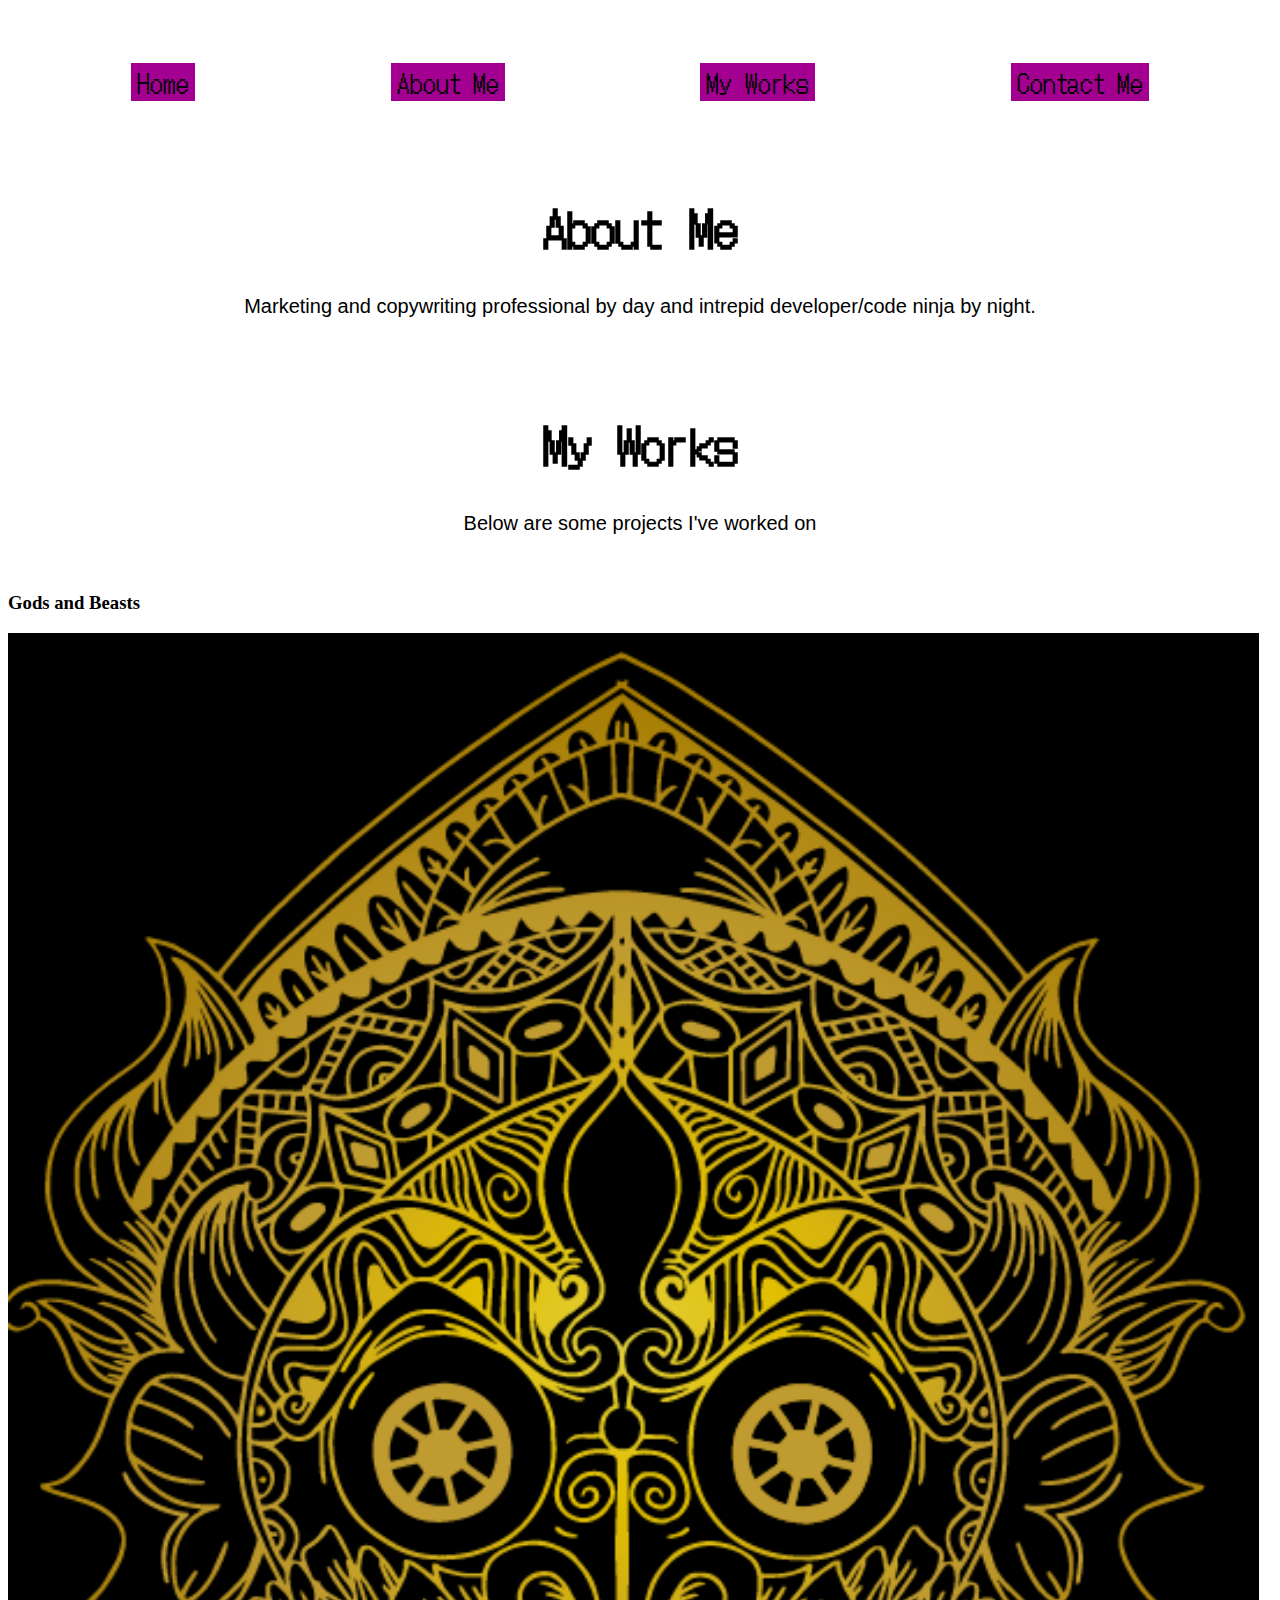
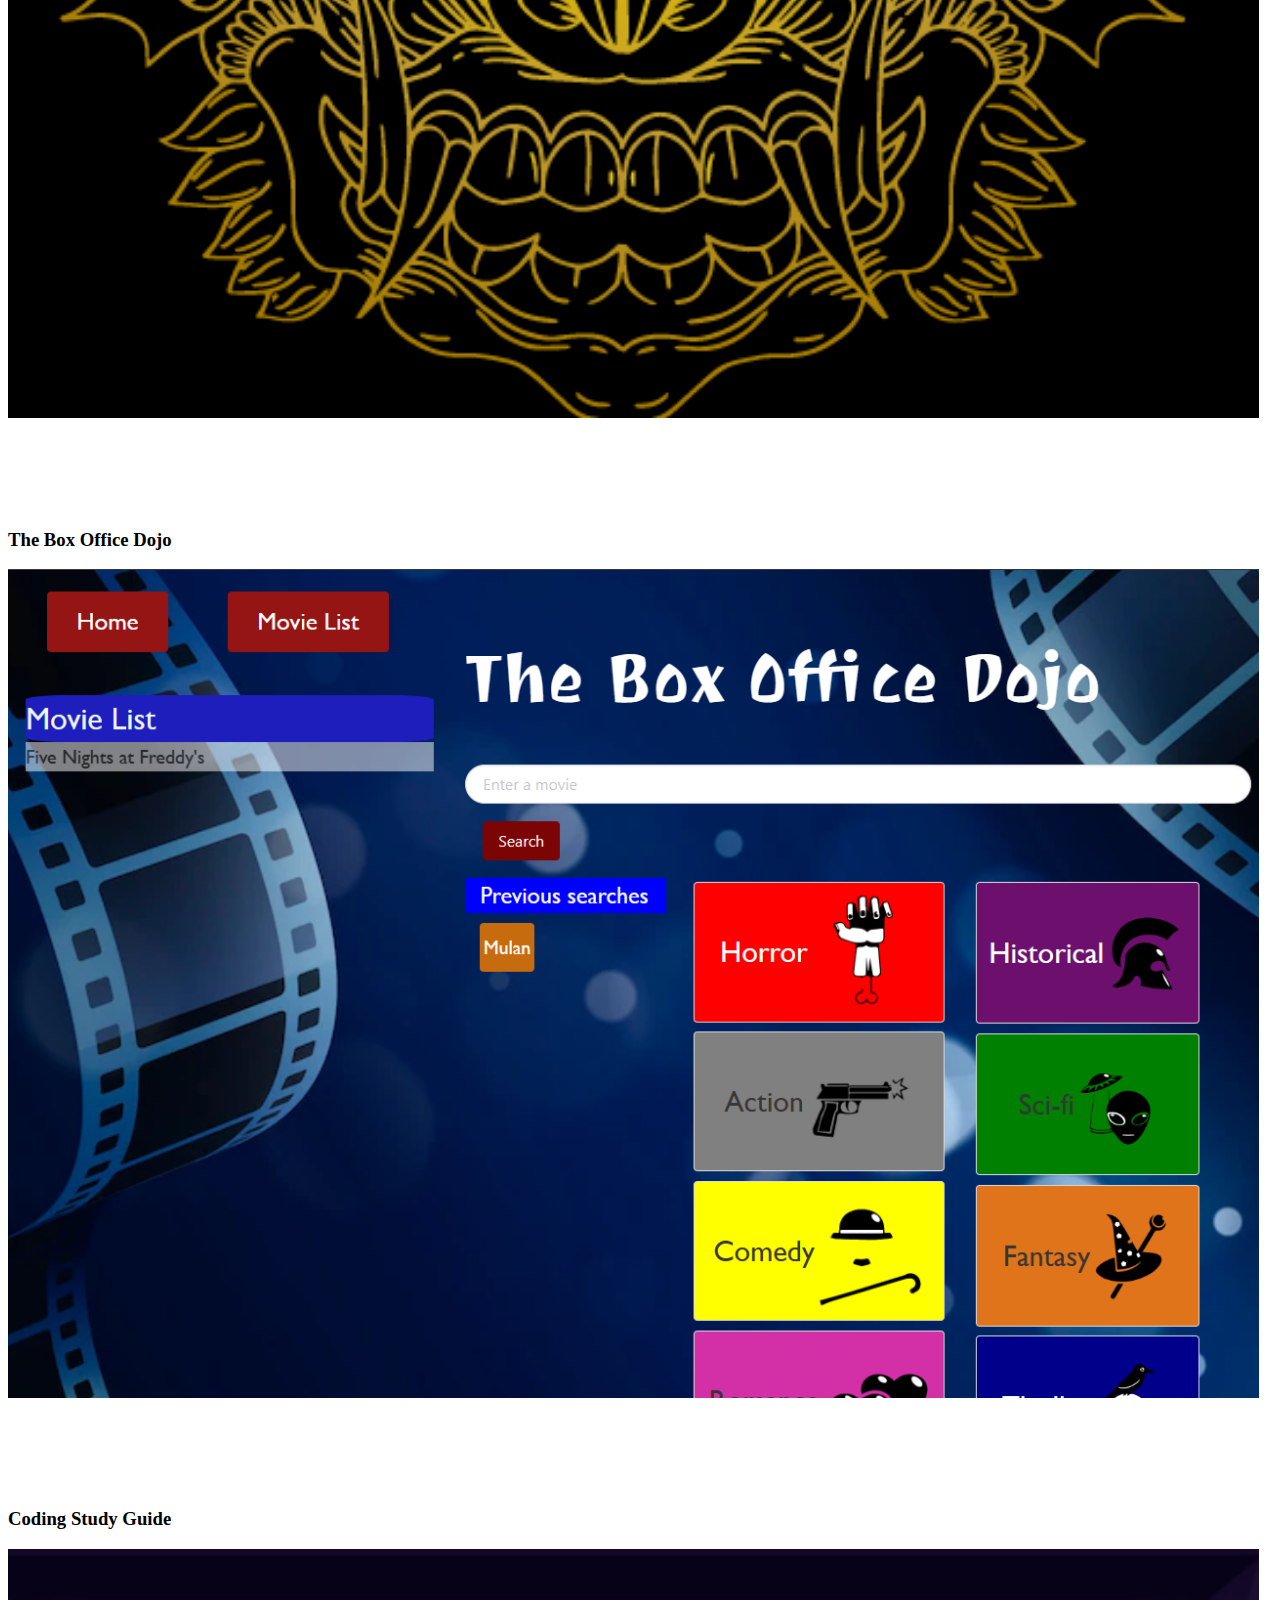
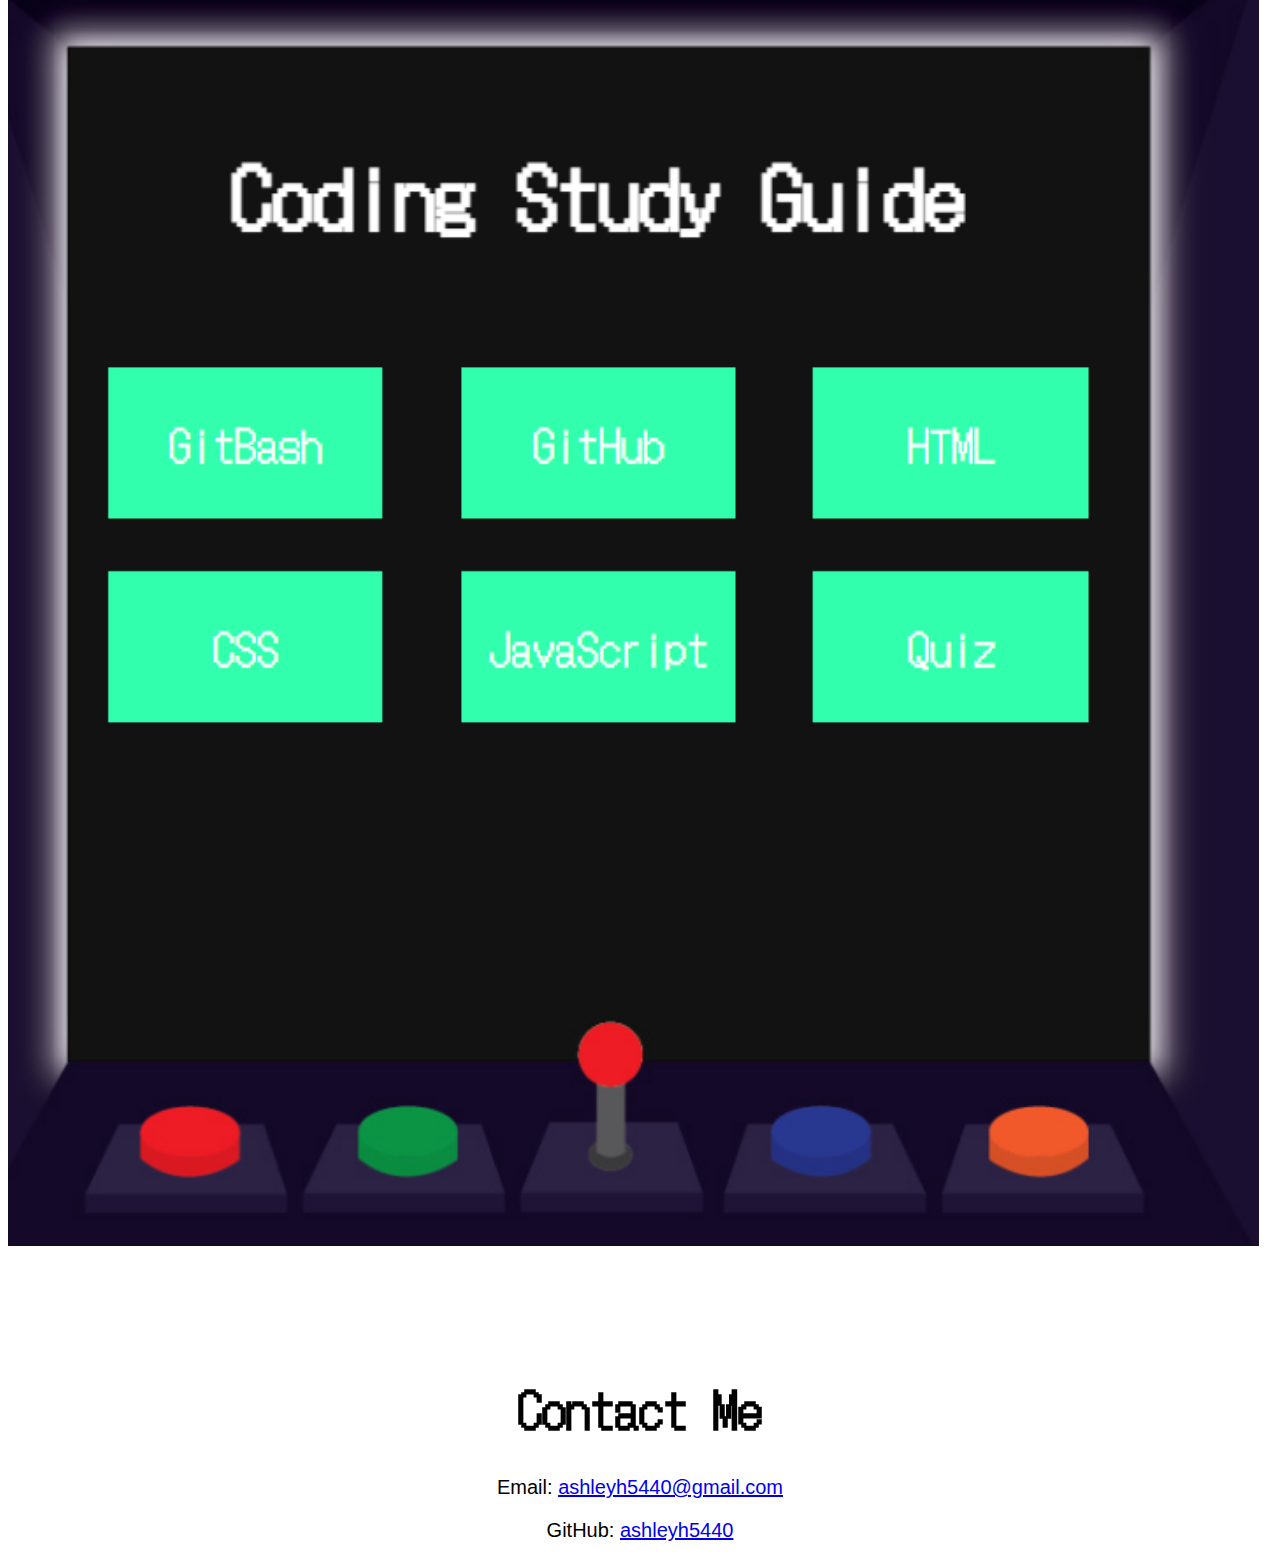
==== commit 2e1087fa: "added gods and beasts, changed some images" ====
--- a/info.html
+++ b/info.html
@@ -28,15 +28,15 @@
         <div class="container text-center">
           <div class="row align-items-start">
             <div class="col">
-              <h3>Box Office Dojo</h3>
+              <h3>Gods and Beasts</h3>
               <div class="project-img">
-                <a href="https://mb739132.github.io/Box-Office-Dojo/index.html"><img id="project1" src="./assets/images/box-office-dojo.png"></a>
+                <a href="https://gods-and-beasts-game-15c8c3fec868.herokuapp.com/"><img id="project2" src="./assets/images/gods-and-beasts.png" alt=""></a>
               </div>
             </div>
             <div class="col">
-              <h3>Personal Calendar</h3>
+              <h3>The Box Office Dojo</h3>
               <div class="project-img">
-                <a href="https://ashleyh5440.github.io/personal-calendar/"><img id="project2" src="./assets/images/personal-calendar.png" alt=""></a>
+                <a href="https://mb739132.github.io/Box-Office-Dojo/index.html"><img id="project1" src="./assets/images/box-office-dojo.png"></a>
               </div>
             </div>
             <div class="col">
